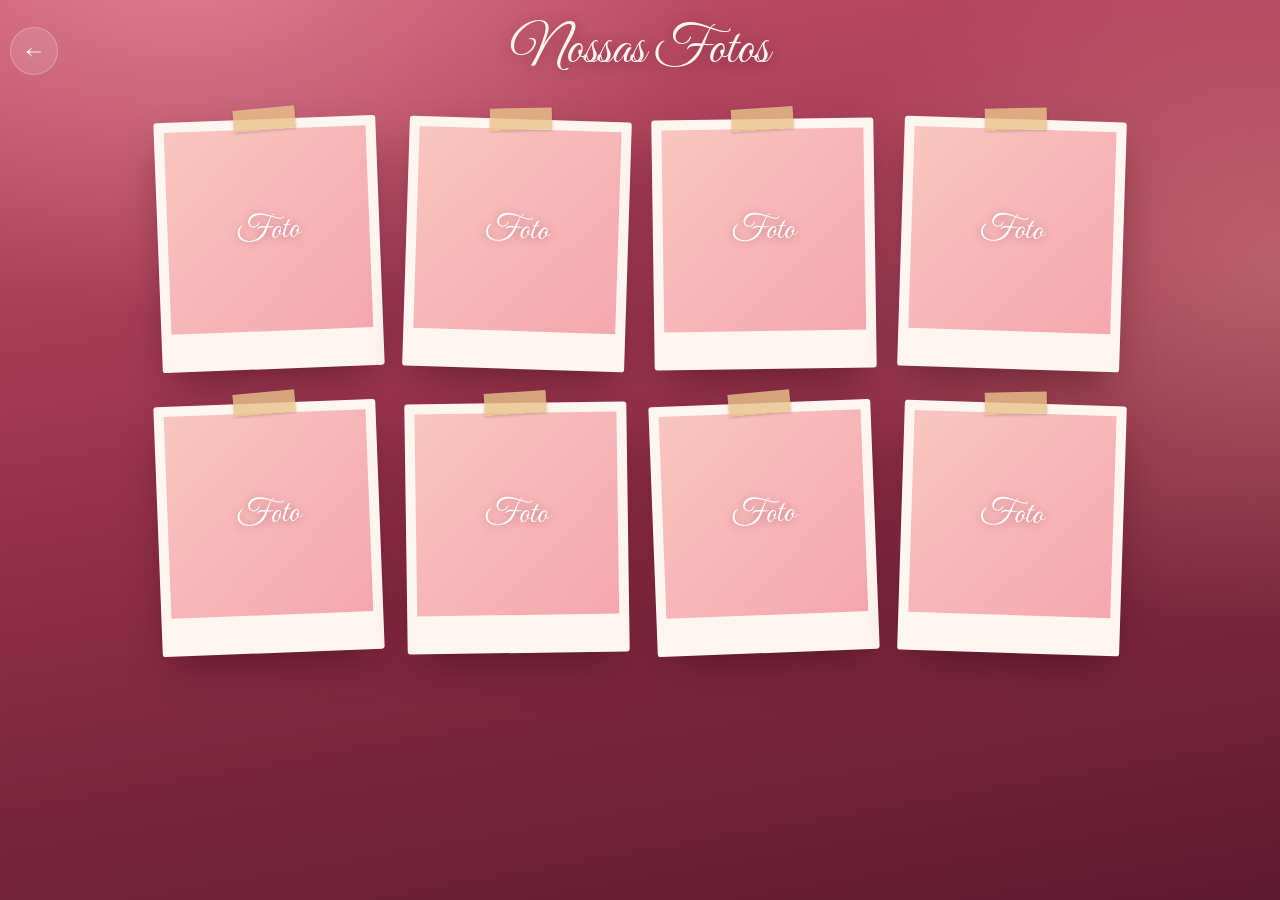
==== fotos.html @ f8bb80d3 "Add files via upload" ====
<!DOCTYPE html>
<html lang="pt-BR"><head><meta charset="utf-8"><meta name="viewport" content="width=device-width,initial-scale=1,viewport-fit=cover"><meta name="theme-color" content="#8c2c45"><title>Nossas Fotos</title><link rel="stylesheet" href="style.css"></head>
<body>
<header class="center"><a class="back" href="index.html" aria-label="Voltar">←</a><h1 class="script">Nossas Fotos</h1></header>
<main><div class="grid f" id="g"></div></main>
<div id="lb" onclick="this.style.display='none'"><img id="lbi" alt=""></div>
<script>
// Coloque as fotos na pasta "fotos" com os nomes 1.jpg, 2.jpg, 3.jpg...
var EXTS = ['jpg','jpeg','png','webp','JPG','JPEG','PNG'], MIN = 8, g = document.getElementById('g'), count = 0;
function card(img){
  var c = document.createElement('div'); c.className = 'pol';
  var im = document.createElement('div'); im.className = 'im';
  if (img){ im.appendChild(img); im.onclick = function(){ document.getElementById('lbi').src = img.src; document.getElementById('lb').style.display = 'flex'; }; }
  else im.innerHTML = '<span class="ph">Foto</span>';
  c.appendChild(im); g.appendChild(c);
}
function load(i){ try_(i,0); }
function try_(i,e){
  if (e >= EXTS.length){ while (count < MIN){ card(null); count++; } return; }
  var img = new Image();
  img.onload = function(){ card(img); count++; load(i+1); };
  img.onerror = function(){ try_(i,e+1); };
  img.src = 'fotos/' + i + '.' + EXTS[e];
}
load(1);
</script>
<script src="music.js"></script>
</body></html>
---- style.css ----
@import url('https://fonts.googleapis.com/css2?family=Great+Vibes&family=Cormorant+Garamond:ital,wght@0,400;0,500;0,600;1,400;1,500&display=swap');
:root{--vinho:#4a1424;--rosa:#e8838f;--rosa2:#f4a7ae;--blush:#fbdcd8;--creme:#fff6f1;--ouro:#e9c28a;--sombra:0 18px 40px -12px #3a0b1a99}
*{box-sizing:border-box;-webkit-tap-highlight-color:transparent}
html{-webkit-text-size-adjust:100%;background:#8c2c45}
body{margin:0;min-height:100vh;min-height:100dvh;color:var(--creme);font-family:'Cormorant Garamond',Georgia,serif;font-size:1.15rem;text-align:center;overflow-x:hidden;
background:radial-gradient(900px 600px at 15% -5%,#f4a7ae88,transparent 60%),radial-gradient(800px 600px at 100% 30%,#ffb8a255,transparent 60%),linear-gradient(170deg,#c4506b 0%,#8c2c45 55%,#5e1a30 100%);background-attachment:fixed}
.script{font-family:'Great Vibes','Brush Script MT',cursive;font-weight:400;text-shadow:0 2px 14px #4a142466}

.hearts{position:fixed;inset:0;pointer-events:none;overflow:hidden;z-index:0}
.hearts i{position:absolute;bottom:-40px;font-style:normal;color:#ffd6d9;opacity:0;animation:up linear infinite}
@keyframes up{0%{transform:translateY(0) rotate(0);opacity:0}10%{opacity:.5}90%{opacity:.25}100%{transform:translateY(-115vh) rotate(25deg);opacity:0}}

header{position:relative;z-index:2;padding:calc(22px + env(safe-area-inset-top,0px)) max(18px,env(safe-area-inset-right,0px)) 22px max(18px,env(safe-area-inset-left,0px));display:flex;flex-direction:column;align-items:center;gap:14px;min-height:76px}
header h1{margin:0;font-size:clamp(2.6rem,11vw,4.6rem);line-height:1.05}
header.center{justify-content:center;min-height:96px}
header.center h1{font-size:clamp(2.2rem,8vw,3.4rem)}
header a.back{position:absolute;left:max(10px,env(safe-area-inset-left,0px));top:calc(50% + env(safe-area-inset-top,0px)/2);transform:translateY(-50%);width:48px;height:48px;border-radius:50%;display:flex;align-items:center;justify-content:center;color:#fff;text-decoration:none;font-size:1.5rem;background:#ffffff1f;border:1px solid #ffffff40;backdrop-filter:blur(6px);transition:background .2s}
header a.back:hover,header a.back:focus-visible{background:#ffffff40}

.timer{width:min(100%,430px);padding:16px 14px 14px;border-radius:26px;background:#ffffff1c;border:1px solid #ffffff44;backdrop-filter:blur(12px);-webkit-backdrop-filter:blur(12px);box-shadow:var(--sombra)}
.timer small{display:block;font-style:italic;font-size:1.05rem;color:var(--blush);margin-bottom:10px}
.cells{display:grid;grid-template-columns:repeat(4,1fr);gap:8px}
.cells div{background:#4a142455;border-radius:16px;padding:10px 2px 8px}
.cells b{display:block;font-size:clamp(1.7rem,8vw,2.4rem);font-weight:600;line-height:1;font-variant-numeric:tabular-nums}
.cells em{display:block;font-size:.85rem;color:var(--blush);margin-top:4px}
.timer span{display:block;margin-top:10px;font-size:.95rem;color:var(--blush)}

main{position:relative;z-index:1;padding:18px 18px 64px;padding-bottom:calc(64px + env(safe-area-inset-bottom,0px));max-width:1000px;margin:0 auto}
h2.script{font-size:clamp(2.4rem,9vw,3.6rem);margin:6px 0 30px}
h2.script::after{content:"♥";display:block;font:400 1rem Georgia,serif;color:var(--ouro);margin-top:2px}

.grid{display:grid;gap:22px 16px}
.grid.f{grid-template-columns:repeat(2,1fr)}
.grid.v{grid-template-columns:1fr;max-width:440px;margin:0 auto;gap:34px}

.pol{position:relative;background:var(--creme);padding:8px 8px 30px;box-shadow:var(--sombra);text-decoration:none;display:block;border-radius:3px;transition:transform .3s}
.pol::before{content:"";position:absolute;top:-11px;left:50%;width:62px;height:22px;transform:translateX(-50%) rotate(-3deg);background:#e9c28acc;box-shadow:0 1px 3px #0003}
.grid .pol:nth-child(odd){transform:rotate(-2.2deg)}
.grid .pol:nth-child(even){transform:rotate(1.8deg)}
.grid .pol:nth-child(3n){transform:rotate(-.8deg)}
.grid .pol:hover{transform:rotate(0) scale(1.04);z-index:2}
.pol .im{aspect-ratio:1;background:linear-gradient(135deg,#f9c6c0,#f4a7ae);display:flex;align-items:center;justify-content:center;overflow:hidden;cursor:pointer}
.pol img{width:100%;height:100%;object-fit:cover;display:block}
.ph{font:400 clamp(1.5rem,6vw,2.1rem) 'Great Vibes',cursive;color:#fff;text-shadow:0 1px 8px #8c2c4577}
.vid{position:relative;text-decoration:none;display:block;background:#2b0a14;padding:10px 10px 0;border-radius:22px;box-shadow:var(--sombra),inset 0 0 0 2px #ffffff22}
.vid .scr{aspect-ratio:16/10;background:linear-gradient(135deg,#f9c6c0,#e8838f);border-radius:12px;display:flex;align-items:center;justify-content:center;overflow:hidden}
.vid video{width:100%;height:100%;object-fit:cover;background:#000;display:block}
.vid .bar{height:26px;display:flex;align-items:center;justify-content:center}
.vid .bar::after{content:"";width:42px;height:4px;border-radius:4px;background:#ffffff40}

.gal{display:flex;flex-direction:column;align-items:center;gap:44px}
.gal .pol{width:min(62vw,230px);transform:rotate(-3deg)}
.gal .pol:hover{transform:rotate(0) scale(1.04)}
.gal .vid{width:min(88vw,350px);transform:rotate(1.5deg);transition:transform .3s}
.gal .vid:hover{transform:rotate(0) scale(1.03)}
.carta-link{display:inline-flex;align-items:center;gap:12px;margin-top:56px;padding:16px 30px;border-radius:999px;color:var(--vinho);background:linear-gradient(135deg,#fff6f1,#fbdcd8);font-size:1.25rem;font-weight:600;font-style:italic;text-decoration:none;box-shadow:0 14px 30px -10px #3a0b1aaa;transition:transform .25s,box-shadow .25s}
.carta-link::before{content:"✉";font-style:normal;font-size:1.4rem;color:#c4506b}
.carta-link:hover,.carta-link:focus-visible{transform:translateY(-3px);box-shadow:0 20px 34px -10px #3a0b1acc}

.letter{max-width:640px;margin:0 auto;padding:40px 28px;line-height:1.85;font-size:1.25rem;text-align:left;white-space:pre-wrap;overflow-wrap:anywhere;color:#4a1424;background:linear-gradient(var(--creme),#fdeae3);border-radius:6px;box-shadow:var(--sombra);position:relative;font-weight:500}
.letter::before{content:"♥";position:absolute;top:-16px;left:50%;transform:translateX(-50%);width:34px;height:34px;border-radius:50%;background:#c4506b;color:#fff;font-size:1rem;display:flex;align-items:center;justify-content:center;box-shadow:0 4px 10px #3a0b1a77}

#lb{position:fixed;inset:0;background:#2b0a14ee;display:none;align-items:center;justify-content:center;z-index:10;padding:14px}
#lb img{max-width:100%;max-height:100%;object-fit:contain;border:8px solid var(--creme);border-radius:3px;box-shadow:0 20px 60px #000a}

a:focus-visible,.im:focus-visible{outline:3px solid var(--ouro);outline-offset:3px}
@media (prefers-reduced-motion:reduce){.hearts{display:none}*{transition:none!important}}
@media (min-width:600px){
  body{font-size:1.25rem}
  .grid{gap:34px 26px}
  .grid.f{grid-template-columns:repeat(3,1fr)}
  .grid.v{grid-template-columns:repeat(2,1fr);max-width:none}
  .pol{padding:10px 10px 38px}
  .gal{flex-direction:row;justify-content:center;align-items:center;gap:60px}
  .letter{padding:56px 54px;font-size:1.35rem}
}
@media (min-width:960px){
  .grid.f{grid-template-columns:repeat(4,1fr)}
  .grid.v{grid-template-columns:repeat(3,1fr)}
}
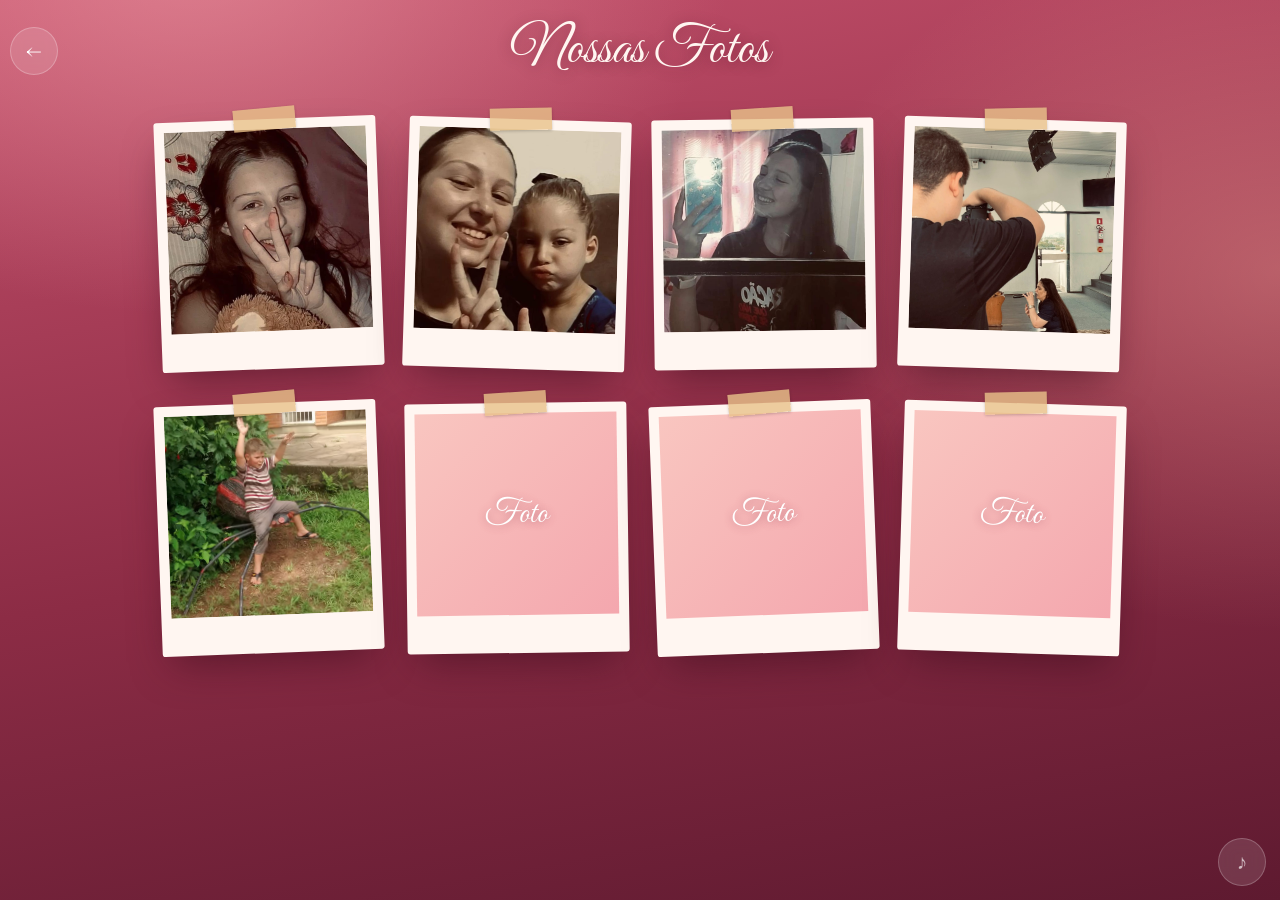
==== commit 4ab3a16f: "Update fotos.html" ====
--- a/fotos.html
+++ b/fotos.html
@@ -20,9 +20,9 @@
   var img = new Image();
   img.onload = function(){ card(img); count++; load(i+1); };
   img.onerror = function(){ try_(i,e+1); };
-  img.src = 'fotos/' + i + '.' + EXTS[e];
+  img.src = 'Fotos/' + i + '.' + EXTS[e];
 }
 load(1);
 </script>
 <script src="music.js"></script>
-</body></html>+</body></html>
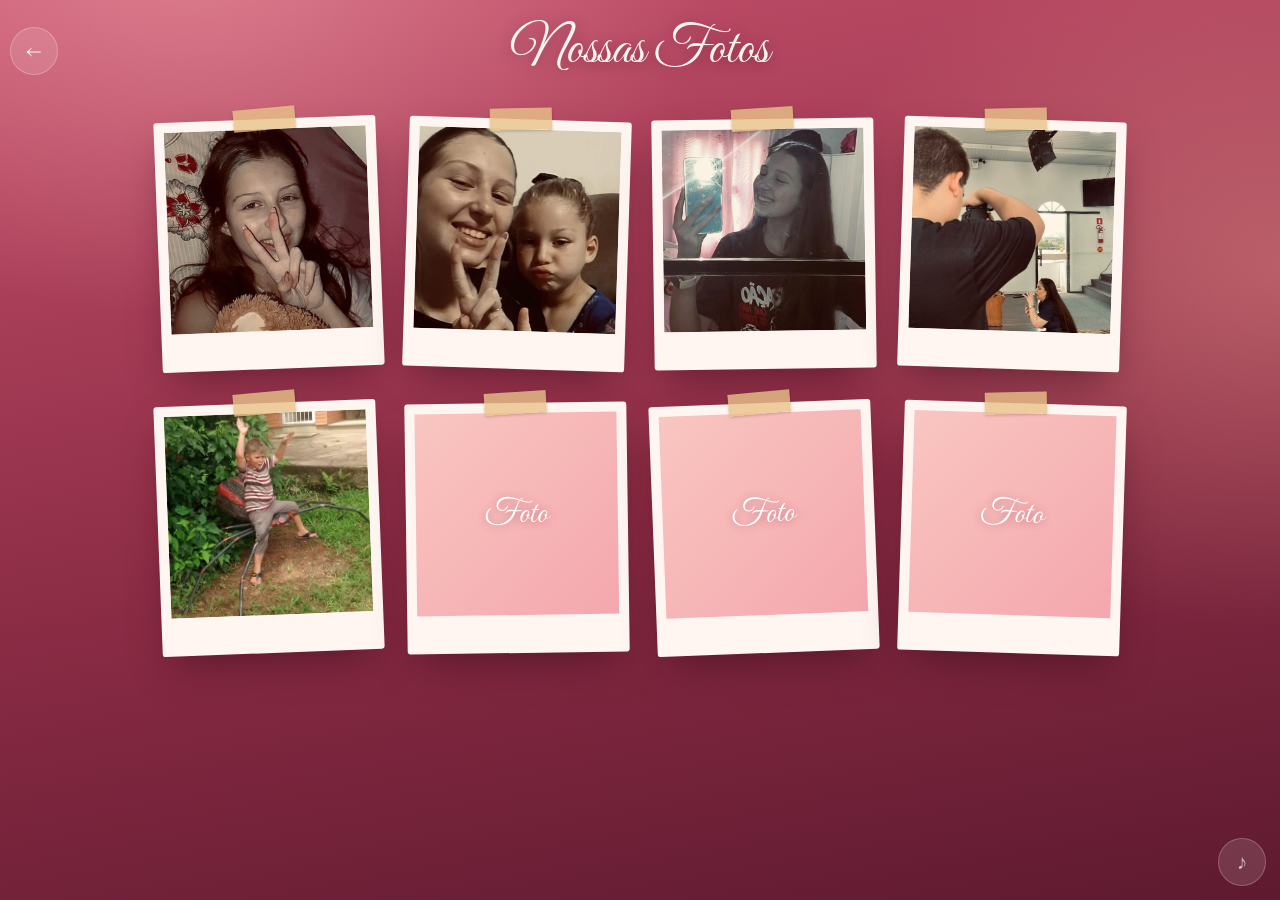
==== commit 4ee76480: "Update fotos.html" ====
--- a/fotos.html
+++ b/fotos.html
@@ -5,8 +5,7 @@
 <main><div class="grid f" id="g"></div></main>
 <div id="lb" onclick="this.style.display='none'"><img id="lbi" alt=""></div>
 <script>
-// Coloque as fotos na pasta "fotos" com os nomes 1.jpg, 2.jpg, 3.jpg...
-var EXTS = ['jpg','jpeg','png','webp','JPG','JPEG','PNG'], MIN = 8, g = document.getElementById('g'), count = 0;
+var EXTS = ['jpeg','jpg','png','webp','JPEG','JPG','PNG'], MIN = 8, g = document.getElementById('g'), count = 0;
 function card(img){
   var c = document.createElement('div'); c.className = 'pol';
   var im = document.createElement('div'); im.className = 'im';
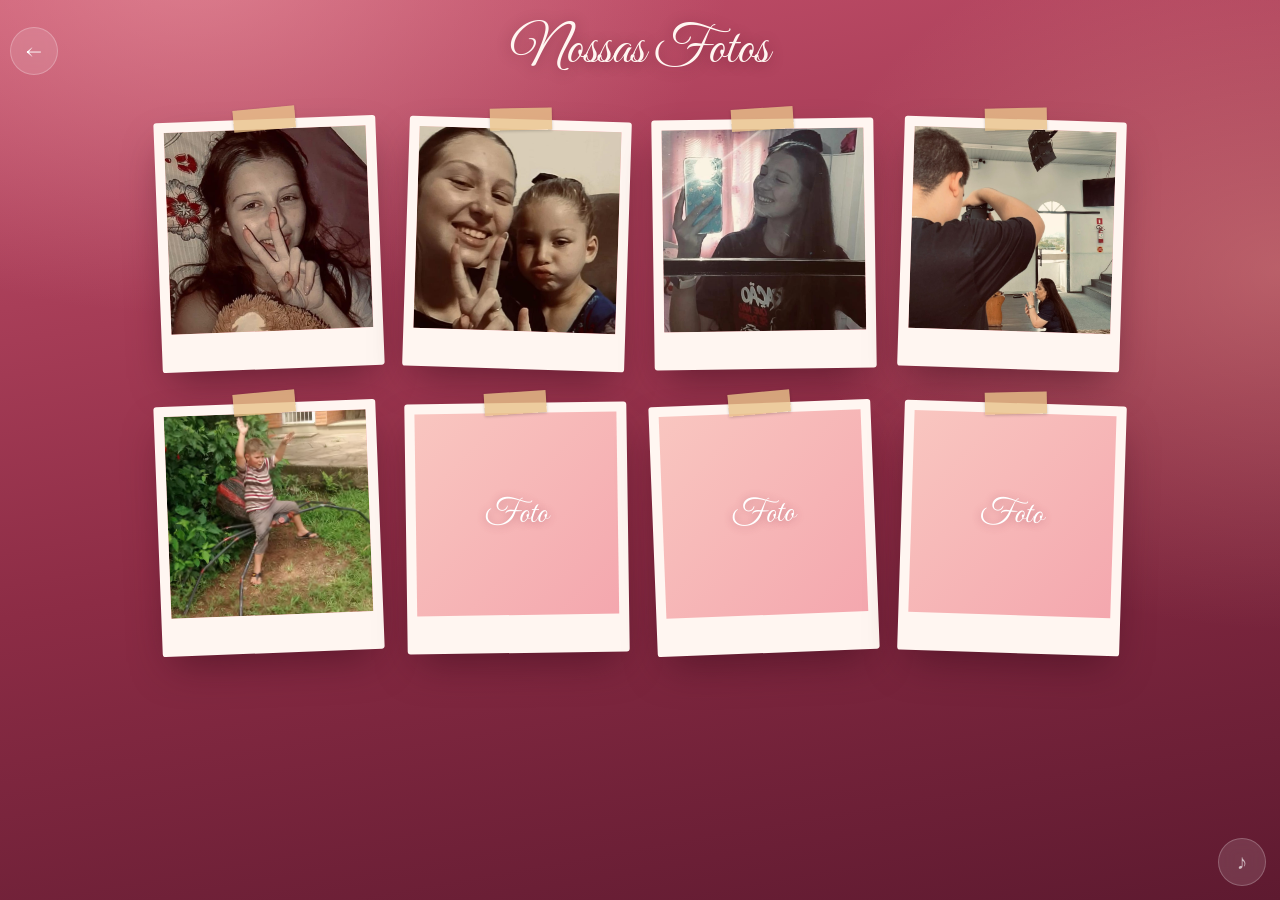
==== commit a5e44d25: "Update fotos.html" ====
--- a/fotos.html
+++ b/fotos.html
@@ -5,23 +5,20 @@
 <main><div class="grid f" id="g"></div></main>
 <div id="lb" onclick="this.style.display='none'"><img id="lbi" alt=""></div>
 <script>
-var EXTS = ['jpeg','jpg','png','webp','JPEG','JPG','PNG'], MIN = 8, g = document.getElementById('g'), count = 0;
-function card(img){
+var N = 5, MIN = 8, g = document.getElementById('g');
+function card(src){
   var c = document.createElement('div'); c.className = 'pol';
   var im = document.createElement('div'); im.className = 'im';
-  if (img){ im.appendChild(img); im.onclick = function(){ document.getElementById('lbi').src = img.src; document.getElementById('lb').style.display = 'flex'; }; }
-  else im.innerHTML = '<span class="ph">Foto</span>';
+  if (src){
+    var img = new Image();
+    img.loading = 'lazy'; img.decoding = 'async'; img.alt = ''; img.src = src;
+    im.appendChild(img);
+    im.onclick = function(){ document.getElementById('lbi').src = src; document.getElementById('lb').style.display = 'flex'; };
+  } else im.innerHTML = '<span class="ph">Foto</span>';
   c.appendChild(im); g.appendChild(c);
 }
-function load(i){ try_(i,0); }
-function try_(i,e){
-  if (e >= EXTS.length){ while (count < MIN){ card(null); count++; } return; }
-  var img = new Image();
-  img.onload = function(){ card(img); count++; load(i+1); };
-  img.onerror = function(){ try_(i,e+1); };
-  img.src = 'Fotos/' + i + '.' + EXTS[e];
-}
-load(1);
+for (var i = 1; i <= N; i++) card('Fotos/' + i + '.jpeg');
+for (var j = N; j < MIN; j++) card(null);
 </script>
 <script src="music.js"></script>
 </body></html>
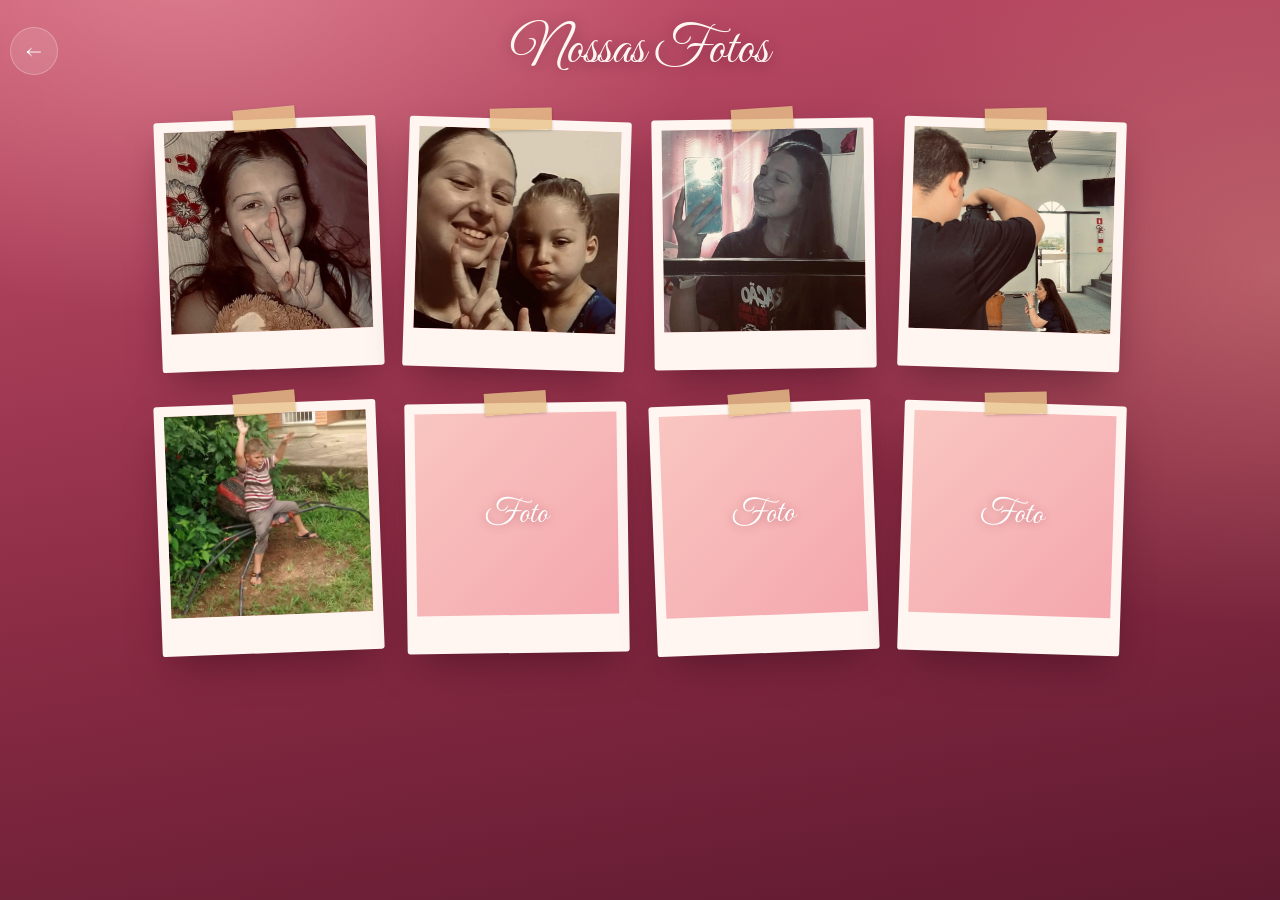
==== commit bf8c1942: "Fix HTML encoding issues in fotos.html" ====
--- a/fotos.html
+++ b/fotos.html
@@ -20,5 +20,5 @@
 for (var i = 1; i <= N; i++) card('Fotos/' + i + '.jpeg');
 for (var j = N; j < MIN; j++) card(null);
 </script>
-<script src="music.js"></script>
+<script src="musica.js"></script>
 </body></html>
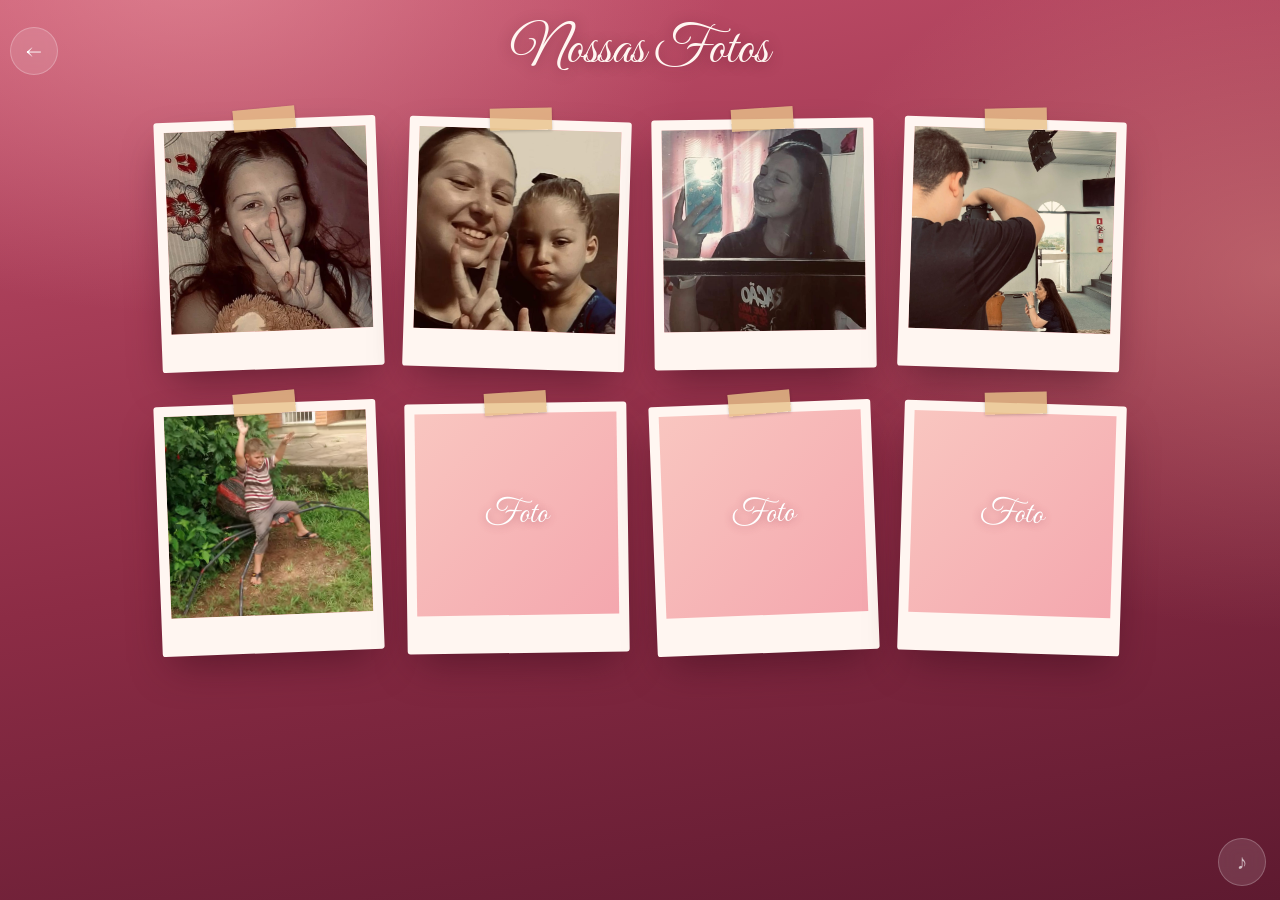
==== commit 2f2c8b22: "Fix HTML structure and update script references" ====
--- a/fotos.html
+++ b/fotos.html
@@ -20,5 +20,5 @@
 for (var i = 1; i <= N; i++) card('Fotos/' + i + '.jpeg');
 for (var j = N; j < MIN; j++) card(null);
 </script>
-<script src="musica.js"></script>
+<script src="music.js"></script>
 </body></html>
